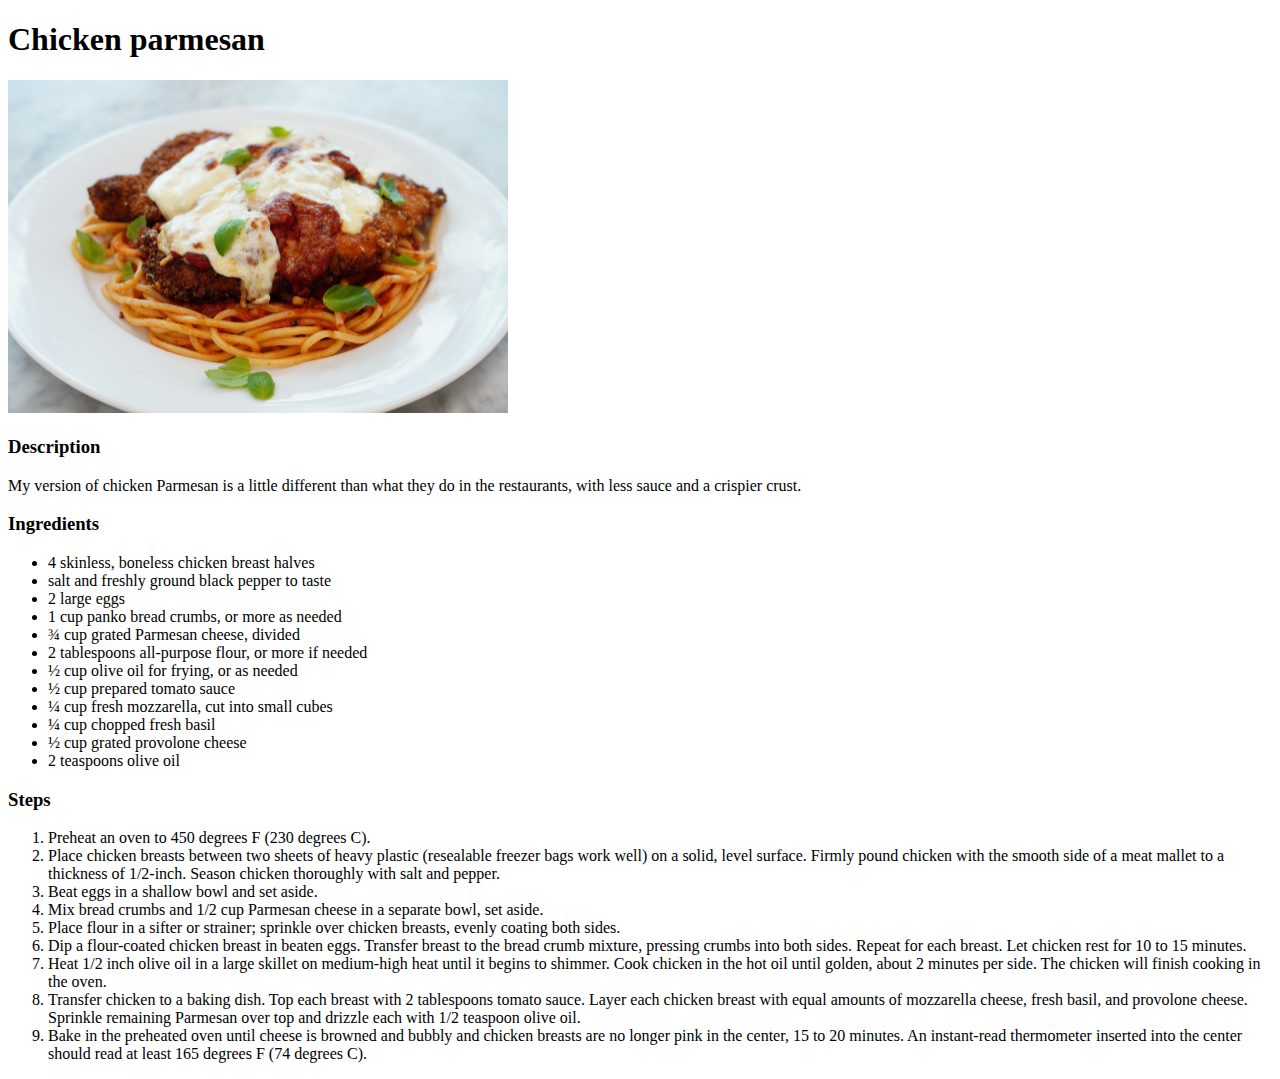
==== recipes/chicken-parmesan.html @ cfd0d877 "Add chicken-parmesan.html. Add link to chicken-parmesan.html in index.html" ====
<!DOCTYPE html>
<html lang="en">
<head>
    <meta charset="UTF-8">
    <meta http-equiv="X-UA-Compatible" content="IE=edge">
    <meta name="viewport" content="width=device-width, initial-scale=1.0">
    <title>Chicken parmesan recipe</title>
</head>
<body>
    <h1>Chicken parmesan</h1>
    <img src="../img/chickenparmesan.jpeg" alt="Chicken parmesan" width="500"/>
    <h3>Description</h3>
    <p>My version of chicken Parmesan is a little different than what they do in the restaurants, with less sauce and a crispier crust.</p>
    <h3>Ingredients</h3>
    <ul>
        <li>4 skinless, boneless chicken breast halves</li>
        <li>salt and freshly ground black pepper to taste</li>
        <li>2 large eggs</li>
        <li>1 cup panko bread crumbs, or more as needed</li>
        <li>¾ cup grated Parmesan cheese, divided</li>
        <li>2 tablespoons all-purpose flour, or more if needed</li>
        <li>½ cup olive oil for frying, or as needed</li>
        <li>½ cup prepared tomato sauce</li>
        <li>¼ cup fresh mozzarella, cut into small cubes</li>
        <li>¼ cup chopped fresh basil</li>
        <li>½ cup grated provolone cheese</li>
        <li>2 teaspoons olive oil</li>
    </ul>
    <h3>Steps</h3>
    <ol>
        <li>Preheat an oven to 450 degrees F (230 degrees C).</li>

        <li>Place chicken breasts between two sheets of heavy plastic (resealable freezer bags work well) on a solid, level surface. 
               Firmly pound chicken with the smooth side of a meat mallet to a thickness of 1/2-inch. Season chicken thoroughly with salt and pepper.</li>
        <li>Beat eggs in a shallow bowl and set aside.</li>
        <li>Mix bread crumbs and 1/2 cup Parmesan cheese in a separate bowl, set aside.</li>
        <li>Place flour in a sifter or strainer; sprinkle over chicken breasts, evenly coating both sides.</li>
        <li>Dip a flour-coated chicken breast in beaten eggs. Transfer breast to the bread crumb mixture, pressing crumbs into both sides. Repeat for each breast. Let chicken rest for 10 to 15 minutes.</li>
        <li>Heat 1/2 inch olive oil in a large skillet on medium-high heat until it begins to shimmer. Cook chicken in the hot oil until golden, about 2 minutes per side. The chicken will finish cooking in the oven.</li>
        <li>Transfer chicken to a baking dish. Top each breast with 2 tablespoons tomato sauce. Layer each chicken breast with equal amounts of mozzarella cheese, fresh basil, and provolone cheese. Sprinkle remaining Parmesan over top and drizzle each with 1/2 teaspoon olive oil.</li>
        <li>Bake in the preheated oven until cheese is browned and bubbly and chicken breasts are no longer pink in the center, 15 to 20 minutes. An instant-read thermometer inserted into the center should read at least 165 degrees F (74 degrees C).</li>
    </ol>
</body>
</html>
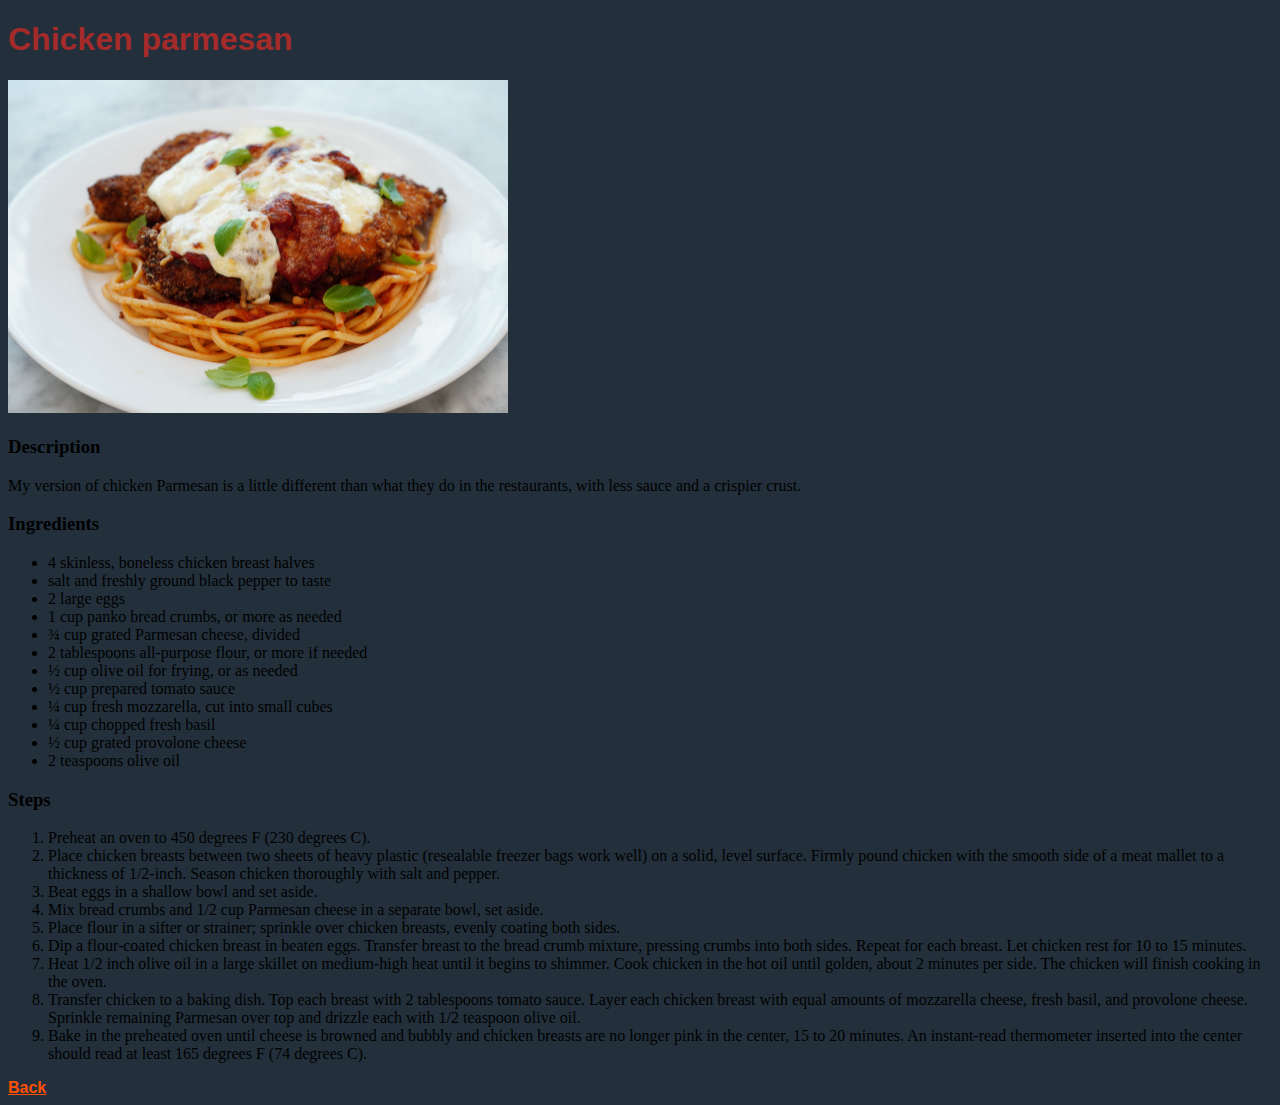
==== commit d27f2935: "Add back button on recipe pages" ====
--- a/recipes/chicken-parmesan.html
+++ b/recipes/chicken-parmesan.html
@@ -4,6 +4,7 @@
     <meta charset="UTF-8">
     <meta http-equiv="X-UA-Compatible" content="IE=edge">
     <meta name="viewport" content="width=device-width, initial-scale=1.0">
+    <link rel="stylesheet" href="../style.css">
     <title>Chicken parmesan recipe</title>
 </head>
 <body>
@@ -40,5 +41,6 @@
         <li>Transfer chicken to a baking dish. Top each breast with 2 tablespoons tomato sauce. Layer each chicken breast with equal amounts of mozzarella cheese, fresh basil, and provolone cheese. Sprinkle remaining Parmesan over top and drizzle each with 1/2 teaspoon olive oil.</li>
         <li>Bake in the preheated oven until cheese is browned and bubbly and chicken breasts are no longer pink in the center, 15 to 20 minutes. An instant-read thermometer inserted into the center should read at least 165 degrees F (74 degrees C).</li>
     </ol>
+    <a href="../index.html">Back</a>
 </body>
 </html>--- a/style.css
+++ b/style.css
@@ -0,0 +1,19 @@
+a
+{
+    font-weight: bold;
+    color: rgb(255, 81, 0);
+    font-size: 16px;
+    font-family: 'Gill Sans', 'Gill Sans MT', Calibri, 'Trebuchet MS', sans-serif;
+}
+
+h1
+{
+    font-family: 'Gill Sans', 'Gill Sans MT', Calibri, 'Trebuchet MS', sans-serif;
+    color: brown;
+    align-items: center;
+}
+
+body
+{
+    background-color: rgb(35, 48, 60);
+}